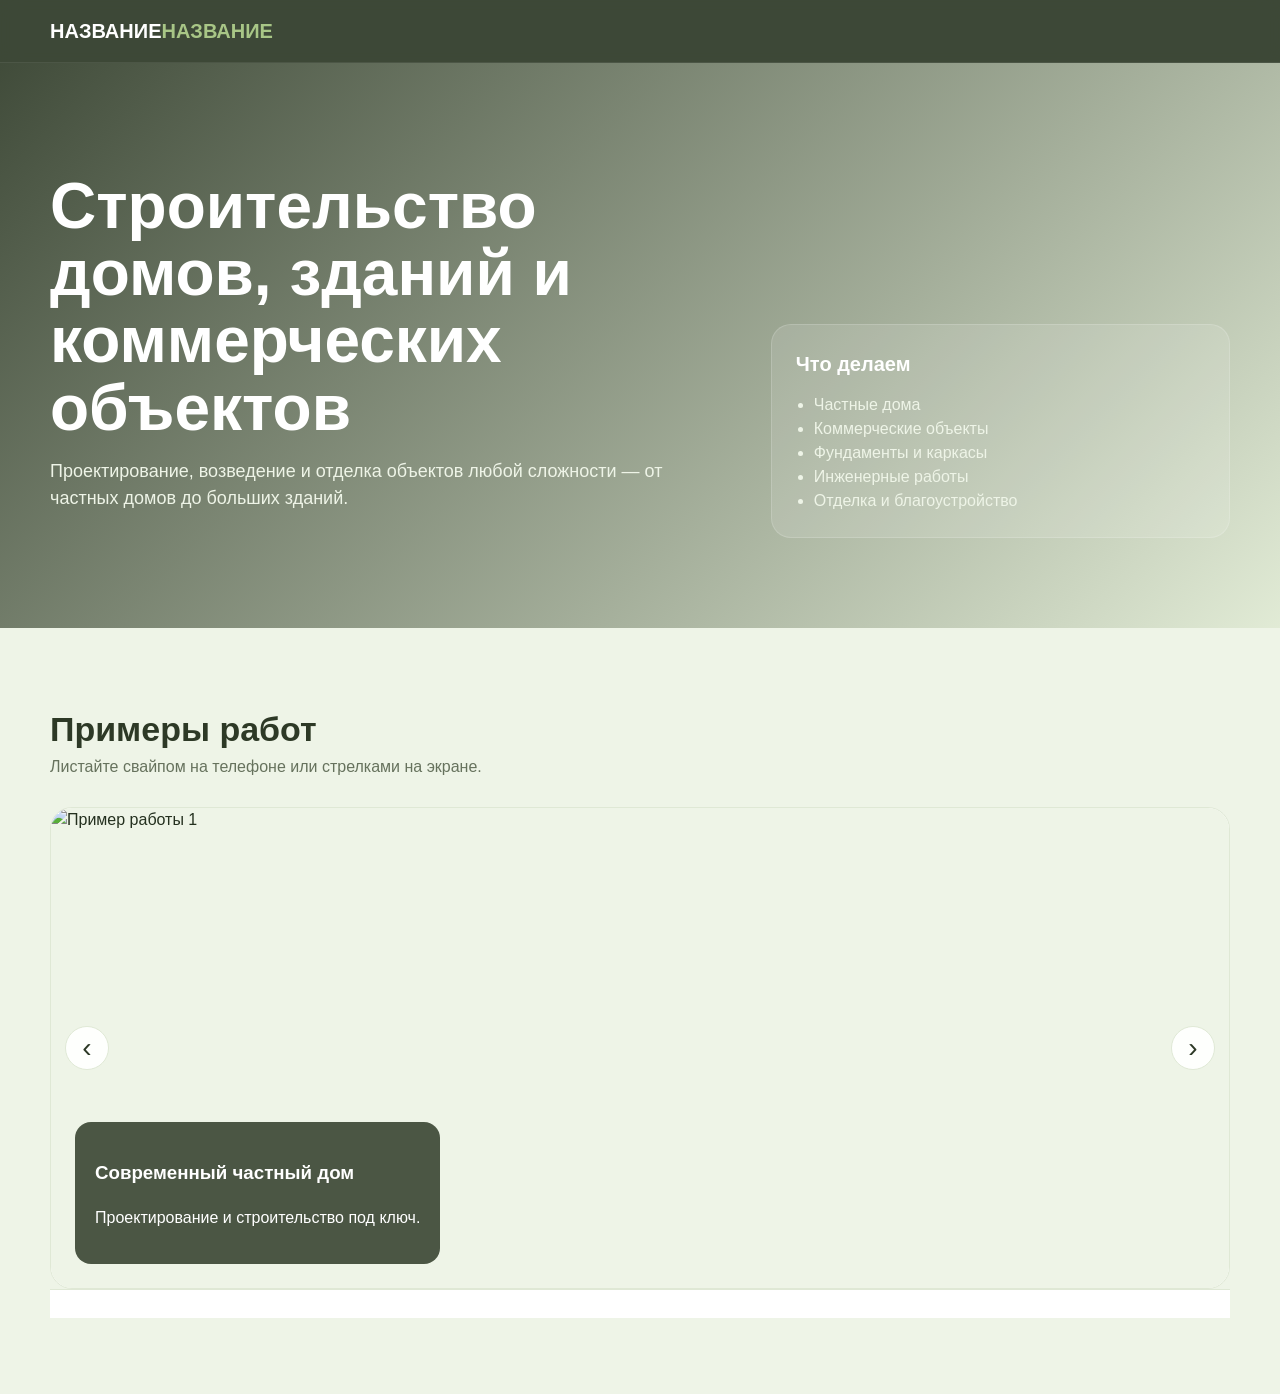
==== public/index.html @ 70de982b "Add files via upload" ====
<!DOCTYPE html>
<html lang="ru">
<head>
  <meta charset="UTF-8" />
  <meta name="viewport" content="width=device-width, initial-scale=1.0" />
  <title>НАЗВАНИЕ — Главная</title>
  <link rel="stylesheet" href="style.css" />
</head>
<body>
  <header>
    <div class="container nav">
      <div class="logo">НАЗВАНИЕ<span>НАЗВАНИЕ</span></div>
    </div>
  </header>

  <main>
    <section class="hero">
      <div class="container hero-grid">
        <div>
          <h1>Строительство домов, зданий и коммерческих объектов</h1>
          <p>Проектирование, возведение и отделка объектов любой сложности — от частных домов до больших зданий.</p>
        </div>

        <aside class="hero-card">
          <h3>Что делаем</h3>
          <ul>
            <li>Частные дома</li>
            <li>Коммерческие объекты</li>
            <li>Фундаменты и каркасы</li>
            <li>Инженерные работы</li>
            <li>Отделка и благоустройство</li>
          </ul>
        </aside>
      </div>
    </section>

    <section id="works" class="slider-section">
  <div class="container">
    <div class="section-head">
      <div>
        <h2>Примеры работ</h2>
        <p>Листайте свайпом на телефоне или стрелками на экране.</p>
      </div>
    </div>

    <div class="slider" aria-label="Карусель примеров работ">
      <button class="slider-btn prev" id="prevBtn" aria-label="Предыдущий слайд">‹</button>

      <div class="slider-viewport">
        <div class="slides" id="carouselTrack">
          <div class="slide carousel-slide">
            <img src="img/work1.jpg" alt="Пример работы 1">
            <div class="slide-caption">
              <h3>Современный частный дом</h3>
              <p>Проектирование и строительство под ключ.</p>
            </div>
          </div>
          <div class="slide carousel-slide">
            <img src="img/work2.jpg" alt="Пример работы 2">
            <div class="slide-caption">
              <h3>Коммерческое здание</h3>
              <p>Возведение с соблюдением сроков и технологий.</p>
            </div>
          </div>
          <div class="slide carousel-slide">
            <img src="img/work3.jpg" alt="Пример работы 3">
            <div class="slide-caption">
              <h3>Монолитные работы</h3>
              <p>Надёжные конструкции для любых объектов.</p>
            </div>
          </div>
        </div>
      </div>

      <button class="slider-btn next" id="nextBtn" aria-label="Следующий слайд">›</button>
    </div>

    <div class="slider-dots" id="carouselDots"></div>
  </div>
</section>
---- public/style.css ----
:root{
  --bg:#f7f9f4;
  --card:#ffffff;
  --text:#24301f;
  --muted:#66725d;
  --accent:#a8c686;
  --accent-2:#7f9f63;
  --line:#dfe8d5;
  --soft:#eef4e7;
  --dark:#2d3926;
}

*{box-sizing:border-box}
html{scroll-behavior:smooth}
body{
  margin:0;
  font-family:Arial, Helvetica, sans-serif;
  color:var(--text);
  background:var(--bg);
  line-height:1.5;
}
a{text-decoration:none;color:inherit}
img{max-width:100%;display:block}

.container{
  width:min(1180px, calc(100% - 32px));
  margin:0 auto;
}

header{
  position:sticky;
  top:0;
  z-index:10;
  background:rgba(45,57,38,.92);
  backdrop-filter:blur(10px);
  border-bottom:1px solid rgba(255,255,255,.08);
}

.nav{
  display:flex;
  justify-content:space-between;
  align-items:center;
  padding:16px 0;
  gap:20px;
}

.logo{
  color:#fff;
  font-weight:700;
  font-size:20px;
}
.logo span{color:var(--accent)}

.menu{
  display:flex;
  gap:22px;
  color:#e7efe0;
  font-size:14px;
}

.btn{
  display:inline-block;
  padding:14px 20px;
  border-radius:12px;
  font-weight:700;
}

.btn-primary{
  background:var(--accent);
  color:#1f2619;
}

.btn-outline{
  border:1px solid rgba(255,255,255,.22);
  color:#fff;
}

.hero{
  background:
    linear-gradient(135deg, rgba(45,57,38,.9), rgba(168,198,134,.28)),
    url('https://images.unsplash.com/photo-1505693416388-ac5ce068fe85?auto=format&fit=crop&w=1600&q=80') center/cover;
  color:#fff;
  padding:110px 0 90px;
}

.hero-grid{
  display:grid;
  grid-template-columns:1.2fr .8fr;
  gap:32px;
  align-items:end;
}

.hero h1{
  margin:0 0 16px;
  font-size:clamp(36px,5vw,64px);
  line-height:1.05;
}

.hero p{
  margin:0 0 26px;
  max-width:620px;
  color:#eef4e7;
  font-size:18px;
}

.hero-actions{
  display:flex;
  gap:14px;
  flex-wrap:wrap;
}

.hero-card{
  background:rgba(255,255,255,.12);
  border:1px solid rgba(255,255,255,.16);
  border-radius:20px;
  padding:24px;
}

.hero-card h3{margin:0 0 14px;font-size:20px}
.hero-card ul{margin:0;padding-left:18px;color:#eef4e7}

.stats{
  display:grid;
  grid-template-columns:repeat(3,1fr);
  gap:16px;
  margin-top:28px;
}

.stat{
  background:rgba(255,255,255,.10);
  border:1px solid rgba(255,255,255,.14);
  border-radius:16px;
  padding:18px;
}

.stat strong{
  display:block;
  font-size:28px;
  margin-bottom:6px;
  color:#fff;
}

section{padding:76px 0}

.section-head{
  display:flex;
  justify-content:space-between;
  align-items:end;
  gap:20px;
  margin-bottom:28px;
}

.section-head h2{
  margin:0;
  font-size:34px;
  color:var(--dark);
}

.section-head p{
  margin:0;
  color:var(--muted);
  max-width:560px;
}

.grid-3,
.gallery-grid,
.portfolio-grid{
  display:grid;
  grid-template-columns:repeat(3,1fr);
  gap:20px;
}

.card,
.item{
  background:var(--card);
  border:1px solid var(--line);
  border-radius:20px;
  box-shadow:0 10px 30px rgba(45,57,38,.06);
}

.card{
  padding:24px;
}
.card h3{margin:0 0 10px;font-size:20px}
.card p{margin:0;color:var(--muted)}

.page-hero{
  background:linear-gradient(135deg, #2d3926, #5f754d);
  color:#fff;
  padding:80px 0;
}

.page-hero h1{
  margin:0 0 12px;
  font-size:clamp(32px,4vw,54px);
}

.page-hero p{
  margin:0;
  color:#edf3e7;
  max-width:760px;
  font-size:18px;
}

.item{
  overflow:hidden;
}

.item img{
  width:100%;
  height:240px;
  object-fit:cover;
  background:var(--soft);
}

.item .content{
  padding:18px;
}

.item .tag{
  display:inline-block;
  font-size:12px;
  font-weight:700;
  color:var(--accent-2);
  background:rgba(168,198,134,.15);
  padding:6px 10px;
  border-radius:999px;
  margin-bottom:12px;
}

.footer{
  padding:22px 0;
  background:#253021;
  color:#d6e0ce;
  font-size:14px;
  text-align:center;
}

.slider-section{
  background:var(--soft);
}

.slider{
  position:relative;
  border:1px solid var(--line);
  border-radius:22px;
  background:#fff;
  overflow:hidden;
}

.slider-viewport{
  overflow:hidden;
}

.slides{
  display:flex;
  transition:transform .55s ease;
  will-change:transform;
}

.slide{
  min-width:100%;
  position:relative;
}

.slide img{
  width:100%;
  height:480px;
  object-fit:cover;
  background:var(--soft);
}

.slide-caption{
  position:absolute;
  left:24px;
  bottom:24px;
  background:rgba(45,57,38,.84);
  color:#fff;
  padding:18px 20px;
  border-radius:16px;
  max-width:520px;
}

.slider-btn{
  position:absolute;
  top:50%;
  transform:translateY(-50%);
  width:44px;
  height:44px;
  border-radius:50%;
  border:1px solid var(--line);
  background:rgba(255,255,255,.92);
  color:var(--dark);
  font-size:28px;
  cursor:pointer;
  display:grid;
  place-items:center;
  z-index:2;
}

.slider-btn.prev{left:14px}
.slider-btn.next{right:14px}

.slider-dots{
  display:flex;
  justify-content:center;
  gap:10px;
  padding:14px;
  background:#fff;
  border-top:1px solid var(--line);
}

.slider-dot{
  width:12px;
  height:12px;
  border-radius:999px;
  border:none;
  background:#c8d6be;
  cursor:pointer;
}

.slider-dot.active{
  background:var(--accent-2);
}
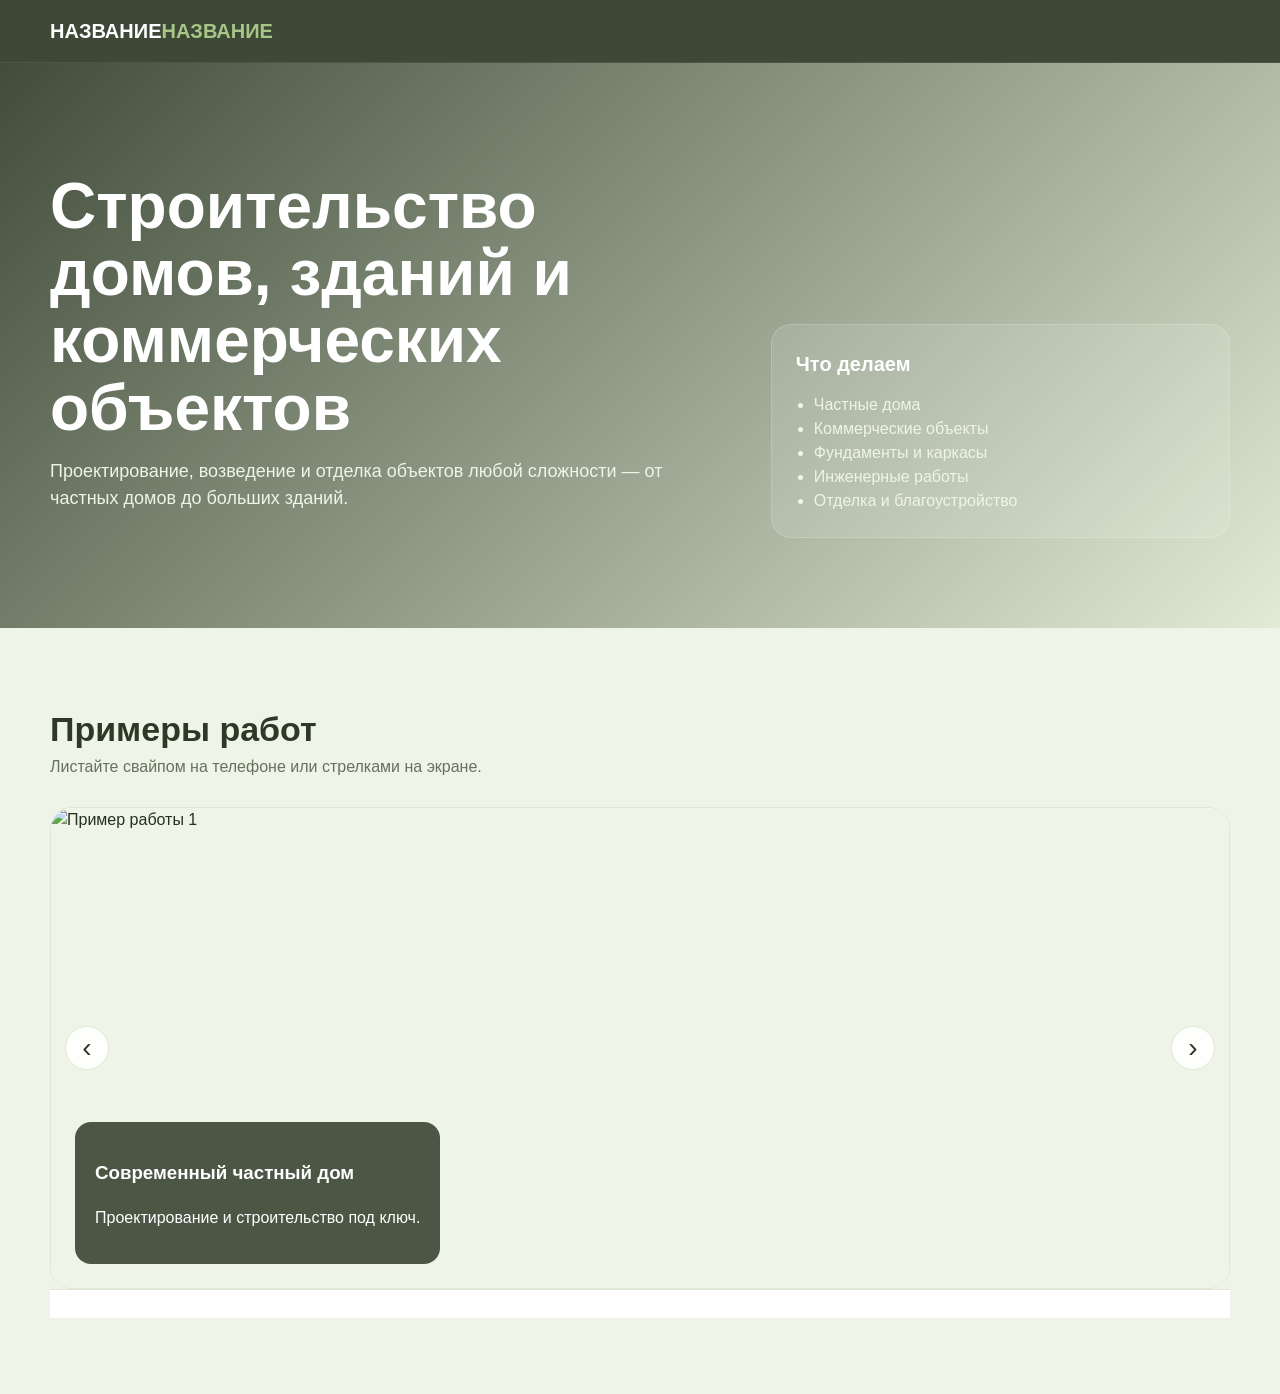
==== commit f45a9372: "Initial commit" ====
--- a/public/index.html
+++ b/public/index.html
@@ -1,80 +1,80 @@
-<!DOCTYPE html>
-<html lang="ru">
-<head>
-  <meta charset="UTF-8" />
-  <meta name="viewport" content="width=device-width, initial-scale=1.0" />
-  <title>НАЗВАНИЕ — Главная</title>
-  <link rel="stylesheet" href="style.css" />
-</head>
-<body>
-  <header>
-    <div class="container nav">
-      <div class="logo">НАЗВАНИЕ<span>НАЗВАНИЕ</span></div>
-    </div>
-  </header>
-
-  <main>
-    <section class="hero">
-      <div class="container hero-grid">
-        <div>
-          <h1>Строительство домов, зданий и коммерческих объектов</h1>
-          <p>Проектирование, возведение и отделка объектов любой сложности — от частных домов до больших зданий.</p>
-        </div>
-
-        <aside class="hero-card">
-          <h3>Что делаем</h3>
-          <ul>
-            <li>Частные дома</li>
-            <li>Коммерческие объекты</li>
-            <li>Фундаменты и каркасы</li>
-            <li>Инженерные работы</li>
-            <li>Отделка и благоустройство</li>
-          </ul>
-        </aside>
-      </div>
-    </section>
-
-    <section id="works" class="slider-section">
-  <div class="container">
-    <div class="section-head">
-      <div>
-        <h2>Примеры работ</h2>
-        <p>Листайте свайпом на телефоне или стрелками на экране.</p>
-      </div>
-    </div>
-
-    <div class="slider" aria-label="Карусель примеров работ">
-      <button class="slider-btn prev" id="prevBtn" aria-label="Предыдущий слайд">‹</button>
-
-      <div class="slider-viewport">
-        <div class="slides" id="carouselTrack">
-          <div class="slide carousel-slide">
-            <img src="img/work1.jpg" alt="Пример работы 1">
-            <div class="slide-caption">
-              <h3>Современный частный дом</h3>
-              <p>Проектирование и строительство под ключ.</p>
-            </div>
-          </div>
-          <div class="slide carousel-slide">
-            <img src="img/work2.jpg" alt="Пример работы 2">
-            <div class="slide-caption">
-              <h3>Коммерческое здание</h3>
-              <p>Возведение с соблюдением сроков и технологий.</p>
-            </div>
-          </div>
-          <div class="slide carousel-slide">
-            <img src="img/work3.jpg" alt="Пример работы 3">
-            <div class="slide-caption">
-              <h3>Монолитные работы</h3>
-              <p>Надёжные конструкции для любых объектов.</p>
-            </div>
-          </div>
-        </div>
-      </div>
-
-      <button class="slider-btn next" id="nextBtn" aria-label="Следующий слайд">›</button>
-    </div>
-
-    <div class="slider-dots" id="carouselDots"></div>
-  </div>
-</section>
+<!DOCTYPE html>
+<html lang="ru">
+<head>
+  <meta charset="UTF-8" />
+  <meta name="viewport" content="width=device-width, initial-scale=1.0" />
+  <title>НАЗВАНИЕ — Главная</title>
+  <link rel="stylesheet" href="style.css" />
+</head>
+<body>
+  <header>
+    <div class="container nav">
+      <div class="logo">НАЗВАНИЕ<span>НАЗВАНИЕ</span></div>
+    </div>
+  </header>
+
+  <main>
+    <section class="hero">
+      <div class="container hero-grid">
+        <div>
+          <h1>Строительство домов, зданий и коммерческих объектов</h1>
+          <p>Проектирование, возведение и отделка объектов любой сложности — от частных домов до больших зданий.</p>
+        </div>
+
+        <aside class="hero-card">
+          <h3>Что делаем</h3>
+          <ul>
+            <li>Частные дома</li>
+            <li>Коммерческие объекты</li>
+            <li>Фундаменты и каркасы</li>
+            <li>Инженерные работы</li>
+            <li>Отделка и благоустройство</li>
+          </ul>
+        </aside>
+      </div>
+    </section>
+
+    <section id="works" class="slider-section">
+  <div class="container">
+    <div class="section-head">
+      <div>
+        <h2>Примеры работ</h2>
+        <p>Листайте свайпом на телефоне или стрелками на экране.</p>
+      </div>
+    </div>
+
+    <div class="slider" aria-label="Карусель примеров работ">
+      <button class="slider-btn prev" id="prevBtn" aria-label="Предыдущий слайд">‹</button>
+
+      <div class="slider-viewport">
+        <div class="slides" id="carouselTrack">
+          <div class="slide carousel-slide">
+            <img src="img/work1.jpg" alt="Пример работы 1">
+            <div class="slide-caption">
+              <h3>Современный частный дом</h3>
+              <p>Проектирование и строительство под ключ.</p>
+            </div>
+          </div>
+          <div class="slide carousel-slide">
+            <img src="img/work2.jpg" alt="Пример работы 2">
+            <div class="slide-caption">
+              <h3>Коммерческое здание</h3>
+              <p>Возведение с соблюдением сроков и технологий.</p>
+            </div>
+          </div>
+          <div class="slide carousel-slide">
+            <img src="img/work3.jpg" alt="Пример работы 3">
+            <div class="slide-caption">
+              <h3>Монолитные работы</h3>
+              <p>Надёжные конструкции для любых объектов.</p>
+            </div>
+          </div>
+        </div>
+      </div>
+
+      <button class="slider-btn next" id="nextBtn" aria-label="Следующий слайд">›</button>
+    </div>
+
+    <div class="slider-dots" id="carouselDots"></div>
+  </div>
+</section>
--- a/public/style.css
+++ b/public/style.css
@@ -1,324 +1,324 @@
-:root{
-  --bg:#f7f9f4;
-  --card:#ffffff;
-  --text:#24301f;
-  --muted:#66725d;
-  --accent:#a8c686;
-  --accent-2:#7f9f63;
-  --line:#dfe8d5;
-  --soft:#eef4e7;
-  --dark:#2d3926;
-}
-
-*{box-sizing:border-box}
-html{scroll-behavior:smooth}
-body{
-  margin:0;
-  font-family:Arial, Helvetica, sans-serif;
-  color:var(--text);
-  background:var(--bg);
-  line-height:1.5;
-}
-a{text-decoration:none;color:inherit}
-img{max-width:100%;display:block}
-
-.container{
-  width:min(1180px, calc(100% - 32px));
-  margin:0 auto;
-}
-
-header{
-  position:sticky;
-  top:0;
-  z-index:10;
-  background:rgba(45,57,38,.92);
-  backdrop-filter:blur(10px);
-  border-bottom:1px solid rgba(255,255,255,.08);
-}
-
-.nav{
-  display:flex;
-  justify-content:space-between;
-  align-items:center;
-  padding:16px 0;
-  gap:20px;
-}
-
-.logo{
-  color:#fff;
-  font-weight:700;
-  font-size:20px;
-}
-.logo span{color:var(--accent)}
-
-.menu{
-  display:flex;
-  gap:22px;
-  color:#e7efe0;
-  font-size:14px;
-}
-
-.btn{
-  display:inline-block;
-  padding:14px 20px;
-  border-radius:12px;
-  font-weight:700;
-}
-
-.btn-primary{
-  background:var(--accent);
-  color:#1f2619;
-}
-
-.btn-outline{
-  border:1px solid rgba(255,255,255,.22);
-  color:#fff;
-}
-
-.hero{
-  background:
-    linear-gradient(135deg, rgba(45,57,38,.9), rgba(168,198,134,.28)),
-    url('https://images.unsplash.com/photo-1505693416388-ac5ce068fe85?auto=format&fit=crop&w=1600&q=80') center/cover;
-  color:#fff;
-  padding:110px 0 90px;
-}
-
-.hero-grid{
-  display:grid;
-  grid-template-columns:1.2fr .8fr;
-  gap:32px;
-  align-items:end;
-}
-
-.hero h1{
-  margin:0 0 16px;
-  font-size:clamp(36px,5vw,64px);
-  line-height:1.05;
-}
-
-.hero p{
-  margin:0 0 26px;
-  max-width:620px;
-  color:#eef4e7;
-  font-size:18px;
-}
-
-.hero-actions{
-  display:flex;
-  gap:14px;
-  flex-wrap:wrap;
-}
-
-.hero-card{
-  background:rgba(255,255,255,.12);
-  border:1px solid rgba(255,255,255,.16);
-  border-radius:20px;
-  padding:24px;
-}
-
-.hero-card h3{margin:0 0 14px;font-size:20px}
-.hero-card ul{margin:0;padding-left:18px;color:#eef4e7}
-
-.stats{
-  display:grid;
-  grid-template-columns:repeat(3,1fr);
-  gap:16px;
-  margin-top:28px;
-}
-
-.stat{
-  background:rgba(255,255,255,.10);
-  border:1px solid rgba(255,255,255,.14);
-  border-radius:16px;
-  padding:18px;
-}
-
-.stat strong{
-  display:block;
-  font-size:28px;
-  margin-bottom:6px;
-  color:#fff;
-}
-
-section{padding:76px 0}
-
-.section-head{
-  display:flex;
-  justify-content:space-between;
-  align-items:end;
-  gap:20px;
-  margin-bottom:28px;
-}
-
-.section-head h2{
-  margin:0;
-  font-size:34px;
-  color:var(--dark);
-}
-
-.section-head p{
-  margin:0;
-  color:var(--muted);
-  max-width:560px;
-}
-
-.grid-3,
-.gallery-grid,
-.portfolio-grid{
-  display:grid;
-  grid-template-columns:repeat(3,1fr);
-  gap:20px;
-}
-
-.card,
-.item{
-  background:var(--card);
-  border:1px solid var(--line);
-  border-radius:20px;
-  box-shadow:0 10px 30px rgba(45,57,38,.06);
-}
-
-.card{
-  padding:24px;
-}
-.card h3{margin:0 0 10px;font-size:20px}
-.card p{margin:0;color:var(--muted)}
-
-.page-hero{
-  background:linear-gradient(135deg, #2d3926, #5f754d);
-  color:#fff;
-  padding:80px 0;
-}
-
-.page-hero h1{
-  margin:0 0 12px;
-  font-size:clamp(32px,4vw,54px);
-}
-
-.page-hero p{
-  margin:0;
-  color:#edf3e7;
-  max-width:760px;
-  font-size:18px;
-}
-
-.item{
-  overflow:hidden;
-}
-
-.item img{
-  width:100%;
-  height:240px;
-  object-fit:cover;
-  background:var(--soft);
-}
-
-.item .content{
-  padding:18px;
-}
-
-.item .tag{
-  display:inline-block;
-  font-size:12px;
-  font-weight:700;
-  color:var(--accent-2);
-  background:rgba(168,198,134,.15);
-  padding:6px 10px;
-  border-radius:999px;
-  margin-bottom:12px;
-}
-
-.footer{
-  padding:22px 0;
-  background:#253021;
-  color:#d6e0ce;
-  font-size:14px;
-  text-align:center;
-}
-
-.slider-section{
-  background:var(--soft);
-}
-
-.slider{
-  position:relative;
-  border:1px solid var(--line);
-  border-radius:22px;
-  background:#fff;
-  overflow:hidden;
-}
-
-.slider-viewport{
-  overflow:hidden;
-}
-
-.slides{
-  display:flex;
-  transition:transform .55s ease;
-  will-change:transform;
-}
-
-.slide{
-  min-width:100%;
-  position:relative;
-}
-
-.slide img{
-  width:100%;
-  height:480px;
-  object-fit:cover;
-  background:var(--soft);
-}
-
-.slide-caption{
-  position:absolute;
-  left:24px;
-  bottom:24px;
-  background:rgba(45,57,38,.84);
-  color:#fff;
-  padding:18px 20px;
-  border-radius:16px;
-  max-width:520px;
-}
-
-.slider-btn{
-  position:absolute;
-  top:50%;
-  transform:translateY(-50%);
-  width:44px;
-  height:44px;
-  border-radius:50%;
-  border:1px solid var(--line);
-  background:rgba(255,255,255,.92);
-  color:var(--dark);
-  font-size:28px;
-  cursor:pointer;
-  display:grid;
-  place-items:center;
-  z-index:2;
-}
-
-.slider-btn.prev{left:14px}
-.slider-btn.next{right:14px}
-
-.slider-dots{
-  display:flex;
-  justify-content:center;
-  gap:10px;
-  padding:14px;
-  background:#fff;
-  border-top:1px solid var(--line);
-}
-
-.slider-dot{
-  width:12px;
-  height:12px;
-  border-radius:999px;
-  border:none;
-  background:#c8d6be;
-  cursor:pointer;
-}
-
-.slider-dot.active{
-  background:var(--accent-2);
-}
+:root{
+  --bg:#f7f9f4;
+  --card:#ffffff;
+  --text:#24301f;
+  --muted:#66725d;
+  --accent:#a8c686;
+  --accent-2:#7f9f63;
+  --line:#dfe8d5;
+  --soft:#eef4e7;
+  --dark:#2d3926;
+}
+
+*{box-sizing:border-box}
+html{scroll-behavior:smooth}
+body{
+  margin:0;
+  font-family:Arial, Helvetica, sans-serif;
+  color:var(--text);
+  background:var(--bg);
+  line-height:1.5;
+}
+a{text-decoration:none;color:inherit}
+img{max-width:100%;display:block}
+
+.container{
+  width:min(1180px, calc(100% - 32px));
+  margin:0 auto;
+}
+
+header{
+  position:sticky;
+  top:0;
+  z-index:10;
+  background:rgba(45,57,38,.92);
+  backdrop-filter:blur(10px);
+  border-bottom:1px solid rgba(255,255,255,.08);
+}
+
+.nav{
+  display:flex;
+  justify-content:space-between;
+  align-items:center;
+  padding:16px 0;
+  gap:20px;
+}
+
+.logo{
+  color:#fff;
+  font-weight:700;
+  font-size:20px;
+}
+.logo span{color:var(--accent)}
+
+.menu{
+  display:flex;
+  gap:22px;
+  color:#e7efe0;
+  font-size:14px;
+}
+
+.btn{
+  display:inline-block;
+  padding:14px 20px;
+  border-radius:12px;
+  font-weight:700;
+}
+
+.btn-primary{
+  background:var(--accent);
+  color:#1f2619;
+}
+
+.btn-outline{
+  border:1px solid rgba(255,255,255,.22);
+  color:#fff;
+}
+
+.hero{
+  background:
+    linear-gradient(135deg, rgba(45,57,38,.9), rgba(168,198,134,.28)),
+    url('https://images.unsplash.com/photo-1505693416388-ac5ce068fe85?auto=format&fit=crop&w=1600&q=80') center/cover;
+  color:#fff;
+  padding:110px 0 90px;
+}
+
+.hero-grid{
+  display:grid;
+  grid-template-columns:1.2fr .8fr;
+  gap:32px;
+  align-items:end;
+}
+
+.hero h1{
+  margin:0 0 16px;
+  font-size:clamp(36px,5vw,64px);
+  line-height:1.05;
+}
+
+.hero p{
+  margin:0 0 26px;
+  max-width:620px;
+  color:#eef4e7;
+  font-size:18px;
+}
+
+.hero-actions{
+  display:flex;
+  gap:14px;
+  flex-wrap:wrap;
+}
+
+.hero-card{
+  background:rgba(255,255,255,.12);
+  border:1px solid rgba(255,255,255,.16);
+  border-radius:20px;
+  padding:24px;
+}
+
+.hero-card h3{margin:0 0 14px;font-size:20px}
+.hero-card ul{margin:0;padding-left:18px;color:#eef4e7}
+
+.stats{
+  display:grid;
+  grid-template-columns:repeat(3,1fr);
+  gap:16px;
+  margin-top:28px;
+}
+
+.stat{
+  background:rgba(255,255,255,.10);
+  border:1px solid rgba(255,255,255,.14);
+  border-radius:16px;
+  padding:18px;
+}
+
+.stat strong{
+  display:block;
+  font-size:28px;
+  margin-bottom:6px;
+  color:#fff;
+}
+
+section{padding:76px 0}
+
+.section-head{
+  display:flex;
+  justify-content:space-between;
+  align-items:end;
+  gap:20px;
+  margin-bottom:28px;
+}
+
+.section-head h2{
+  margin:0;
+  font-size:34px;
+  color:var(--dark);
+}
+
+.section-head p{
+  margin:0;
+  color:var(--muted);
+  max-width:560px;
+}
+
+.grid-3,
+.gallery-grid,
+.portfolio-grid{
+  display:grid;
+  grid-template-columns:repeat(3,1fr);
+  gap:20px;
+}
+
+.card,
+.item{
+  background:var(--card);
+  border:1px solid var(--line);
+  border-radius:20px;
+  box-shadow:0 10px 30px rgba(45,57,38,.06);
+}
+
+.card{
+  padding:24px;
+}
+.card h3{margin:0 0 10px;font-size:20px}
+.card p{margin:0;color:var(--muted)}
+
+.page-hero{
+  background:linear-gradient(135deg, #2d3926, #5f754d);
+  color:#fff;
+  padding:80px 0;
+}
+
+.page-hero h1{
+  margin:0 0 12px;
+  font-size:clamp(32px,4vw,54px);
+}
+
+.page-hero p{
+  margin:0;
+  color:#edf3e7;
+  max-width:760px;
+  font-size:18px;
+}
+
+.item{
+  overflow:hidden;
+}
+
+.item img{
+  width:100%;
+  height:240px;
+  object-fit:cover;
+  background:var(--soft);
+}
+
+.item .content{
+  padding:18px;
+}
+
+.item .tag{
+  display:inline-block;
+  font-size:12px;
+  font-weight:700;
+  color:var(--accent-2);
+  background:rgba(168,198,134,.15);
+  padding:6px 10px;
+  border-radius:999px;
+  margin-bottom:12px;
+}
+
+.footer{
+  padding:22px 0;
+  background:#253021;
+  color:#d6e0ce;
+  font-size:14px;
+  text-align:center;
+}
+
+.slider-section{
+  background:var(--soft);
+}
+
+.slider{
+  position:relative;
+  border:1px solid var(--line);
+  border-radius:22px;
+  background:#fff;
+  overflow:hidden;
+}
+
+.slider-viewport{
+  overflow:hidden;
+}
+
+.slides{
+  display:flex;
+  transition:transform .55s ease;
+  will-change:transform;
+}
+
+.slide{
+  min-width:100%;
+  position:relative;
+}
+
+.slide img{
+  width:100%;
+  height:480px;
+  object-fit:cover;
+  background:var(--soft);
+}
+
+.slide-caption{
+  position:absolute;
+  left:24px;
+  bottom:24px;
+  background:rgba(45,57,38,.84);
+  color:#fff;
+  padding:18px 20px;
+  border-radius:16px;
+  max-width:520px;
+}
+
+.slider-btn{
+  position:absolute;
+  top:50%;
+  transform:translateY(-50%);
+  width:44px;
+  height:44px;
+  border-radius:50%;
+  border:1px solid var(--line);
+  background:rgba(255,255,255,.92);
+  color:var(--dark);
+  font-size:28px;
+  cursor:pointer;
+  display:grid;
+  place-items:center;
+  z-index:2;
+}
+
+.slider-btn.prev{left:14px}
+.slider-btn.next{right:14px}
+
+.slider-dots{
+  display:flex;
+  justify-content:center;
+  gap:10px;
+  padding:14px;
+  background:#fff;
+  border-top:1px solid var(--line);
+}
+
+.slider-dot{
+  width:12px;
+  height:12px;
+  border-radius:999px;
+  border:none;
+  background:#c8d6be;
+  cursor:pointer;
+}
+
+.slider-dot.active{
+  background:var(--accent-2);
+}
